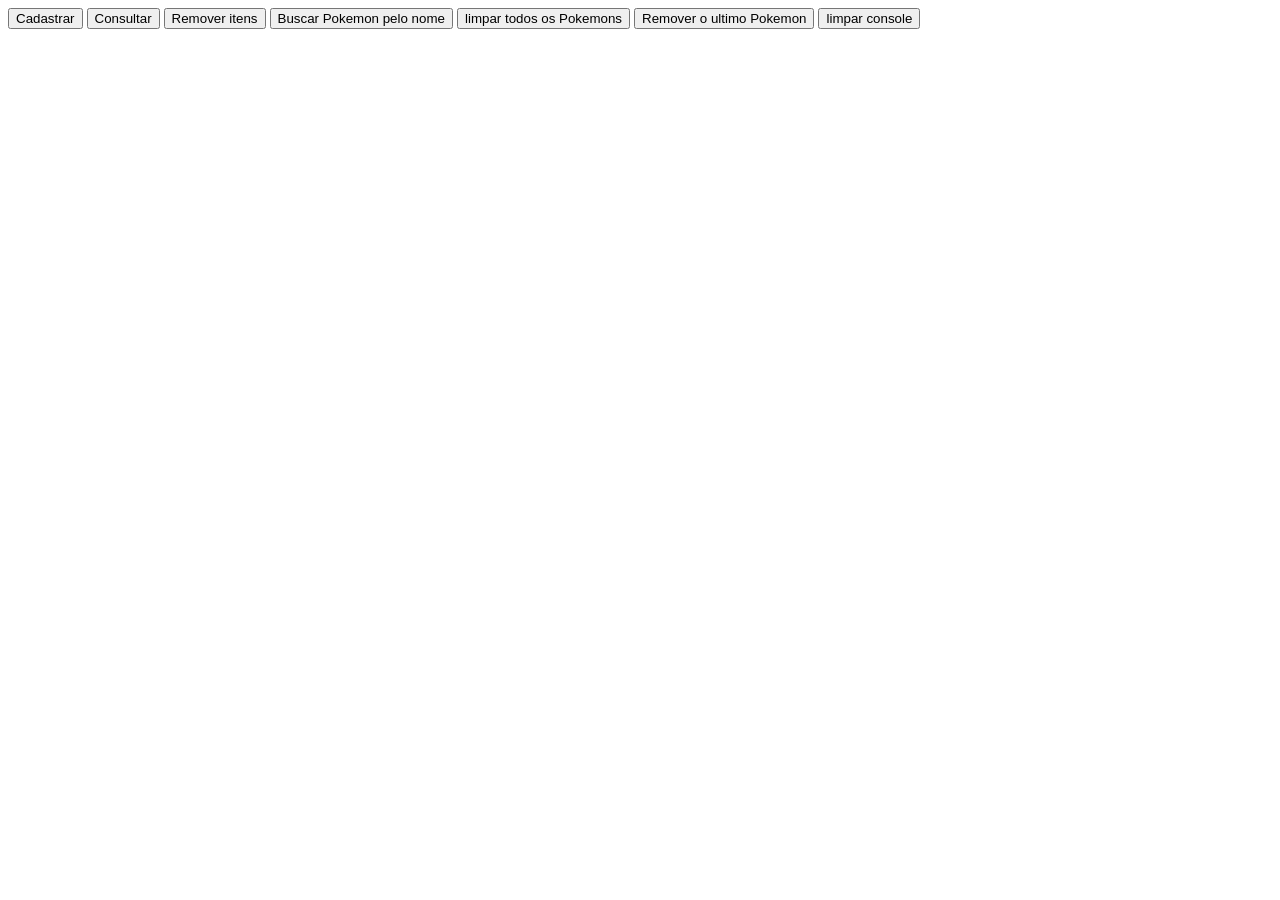
==== html/home.html @ a4f7e5c6 "Faltando arrumar css e uma função do JS" ====
<!DOCTYPE html>
<html lang="pt-br">
<head>
    <meta charset="UTF-8">
    <meta name="viewport" content="width=device-width, initial-scale=1.0">
    <title>PokeRegister</title>
</head>
<body>  
    <div class="container">
    <div class="header">
    </div>

        <div class="botoes">
        <button onclick="cadastrar()">Cadastrar</button>
        <button onclick="mostrarPokes()">Consultar</button>
        <button onclick="deletarID()">Remover itens</button>
        <button onclick="buscarPokemon()">Buscar Pokemon pelo nome</button>
        <button onclick="limparTudo()">limpar todos os Pokemons</button>
        <button onclick="removerUltimo()" > Remover o ultimo Pokemon</button>
        <button onclick="limparConsole()">limpar console</button>
        </div>
        
    </div>
</body>

    <script src="/js/script.js"></script>

</html>
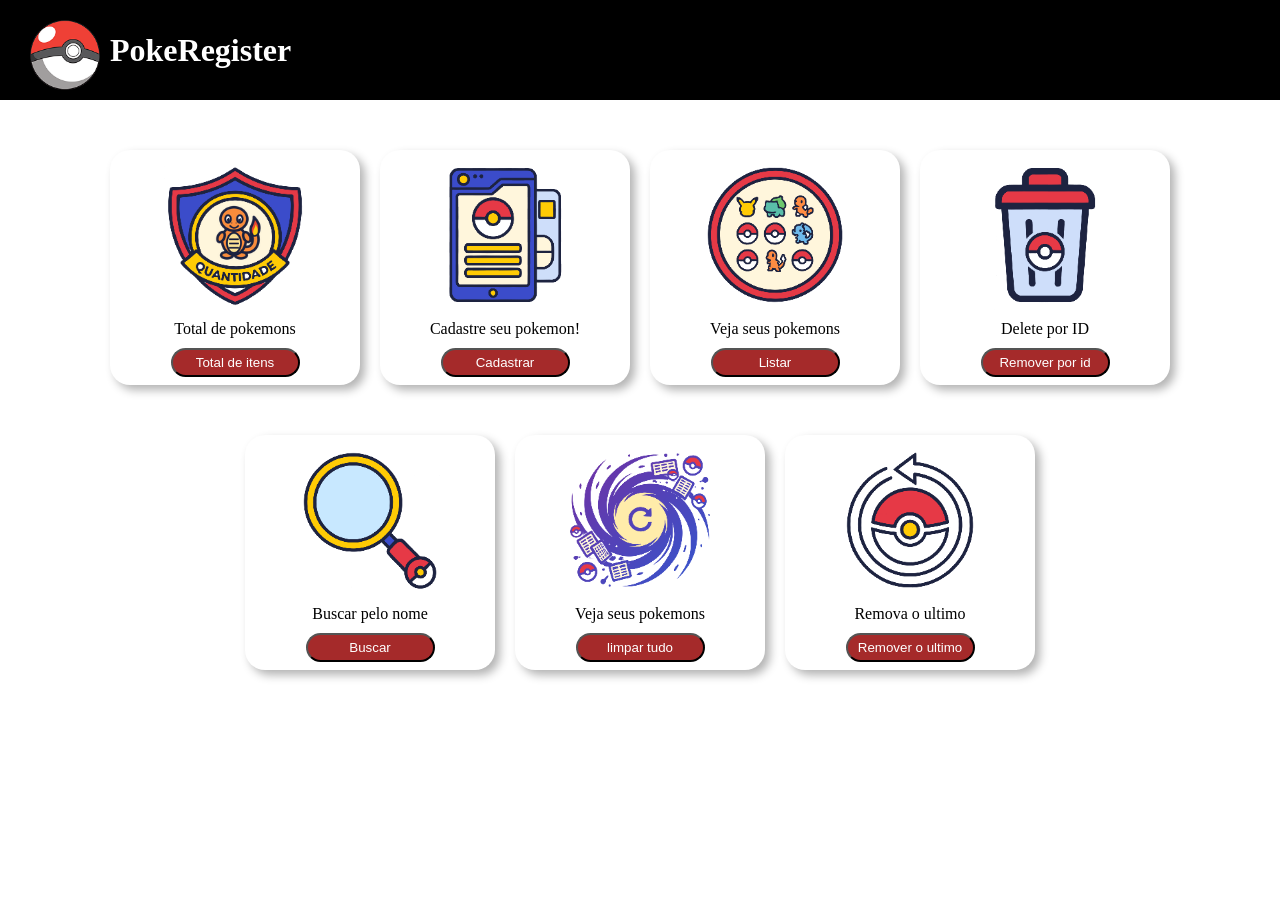
==== commit a22d306e: "Versão final" ====
--- a/html/home.html
+++ b/html/home.html
@@ -4,21 +4,72 @@
     <meta charset="UTF-8">
     <meta name="viewport" content="width=device-width, initial-scale=1.0">
     <title>PokeRegister</title>
+    <link rel="stylesheet" href="/css/home.css">
 </head>
 <body>  
+    <div class="header">
+    <img src="/imagens/Pokebola-pokeball-png-0 1.png" alt="logo" width="70px">    
+    <h1>PokeRegister</h1>
+
+
+
+    </div>
     <div class="container">
-    <div class="header">
-    </div>
+        <div class="linha">
 
-        <div class="botoes">
-        <button onclick="cadastrar()">Cadastrar</button>
-        <button onclick="mostrarPokes()">Consultar</button>
-        <button onclick="deletarID()">Remover itens</button>
-        <button onclick="buscarPokemon()">Buscar Pokemon pelo nome</button>
-        <button onclick="limparTudo()">limpar todos os Pokemons</button>
-        <button onclick="removerUltimo()" > Remover o ultimo Pokemon</button>
-        <button onclick="limparConsole()">limpar console</button>
+
+        <div class="box-exibirTudo">
+            <img src="/imagens/7_total_de_itens_charmander_colorido.png"  width="100px" height="auto    ">
+            <p>Total de pokemons</p>
+            <button onclick="exibirTotal()"> Total de itens</button>
+        </div>    
+
+
+
+        <div class="box-cadastro">
+             <img src="/imagens/1_registrar_colorido.png" width="100px" height="auto"> 
+             <p>Cadastre seu pokemon!</p>
+             <button onclick="cadastrar()">Cadastrar</button>
         </div>
+
+        <div class= "box-mostrarpokes">
+            <img src="/imagens/2_ver_pokemons_colorido.png"  width="100px" height="auto">
+            <p>Veja seus pokemons</p>
+            <button onclick="mostrarPokes()">Listar</button>
+        </div>
+
+
+        <div class="box-deletarID">
+            <img src="/imagens/3_remover_por_id_colorido.png"  width="100px" height="auto">
+            <p>Delete por ID</p>
+            <button onclick="deletarID()">Remover por id</button>
+            
+        </div>
+        </div>
+
+        <div class="linha">
+        <div class="box-buscarPoke">
+            <img src="/imagens/4_buscar_pelo_nome_colorido.png"  width="100px" height="auto">
+            <p>Buscar pelo nome</p>
+            <button onclick="buscarPokemon()">Buscar</button>
+        </div>
+
+
+        <div class="box-limparTudo">
+            <img src="/imagens/5_limpar_tudo_colorido.png"  width="100px" height="auto">
+            <p>Veja seus pokemons</p>
+            <button onclick="limparTudo()">limpar tudo</button>
+        </div>
+
+        <div class="box-removerUltimo">
+            <img src="/imagens/6_remover_o_ultimo_colorido.png"  width="100px" height="auto">
+            <p>Remova o ultimo</p>
+            <button onclick="removerUltimo()" > Remover o ultimo</button>
+        </div>
+        </div>
+
+        
+        
         
     </div>
 </body>
--- a/css/home.css
+++ b/css/home.css
@@ -0,0 +1,79 @@
+body {
+    margin: 0;
+    padding: 0;
+    box-sizing: border-box;
+}
+
+.header {
+    display: flex;
+    align-items: center;
+    gap: 10px;
+    width: 100%;
+    height: 100px;
+    padding-left: 30px;
+
+
+    background-color: black;
+    color: white;
+}
+.box-cadastro, .box-mostrarpokes,.box-deletarID,.box-buscarPoke,.box-limparTudo, .box-removerUltimo , .box-exibirTudo{
+    display: flex;
+    width: 250px;
+    height: 220px;
+    flex-direction: column;
+    align-items: center;
+    margin-top: 20px;
+    
+
+    border-radius: 20px;
+    background-color: white;
+    padding-bottom: 15px;
+
+    box-shadow: 5px 5px 10px 0px rgba(0, 0, 0, 0.3);
+   
+
+}
+ img {
+    margin-top: 10px;
+}
+.container {
+
+
+}
+.linha {
+   display: flex;
+   justify-content: center;
+   align-items: center;
+   gap: 20px;
+   margin-top: 30px;
+}
+.box-exibirTudo {
+    display: flex;
+
+}
+
+
+.container p {
+    text-align: center;
+    margin: 0; 
+}
+
+
+.container img {
+    width: 220px; 
+    height: 150px;
+    object-fit: contain;
+    margin-bottom: 10px;
+}
+.container button {
+    width: 129px;
+    padding: 5px;
+    margin-top: 10px;
+    border-radius: 20px;
+    background-color: brown;
+    color: white;
+}
+button:hover{
+    background-color: black;
+    transition: 700ms;
+}
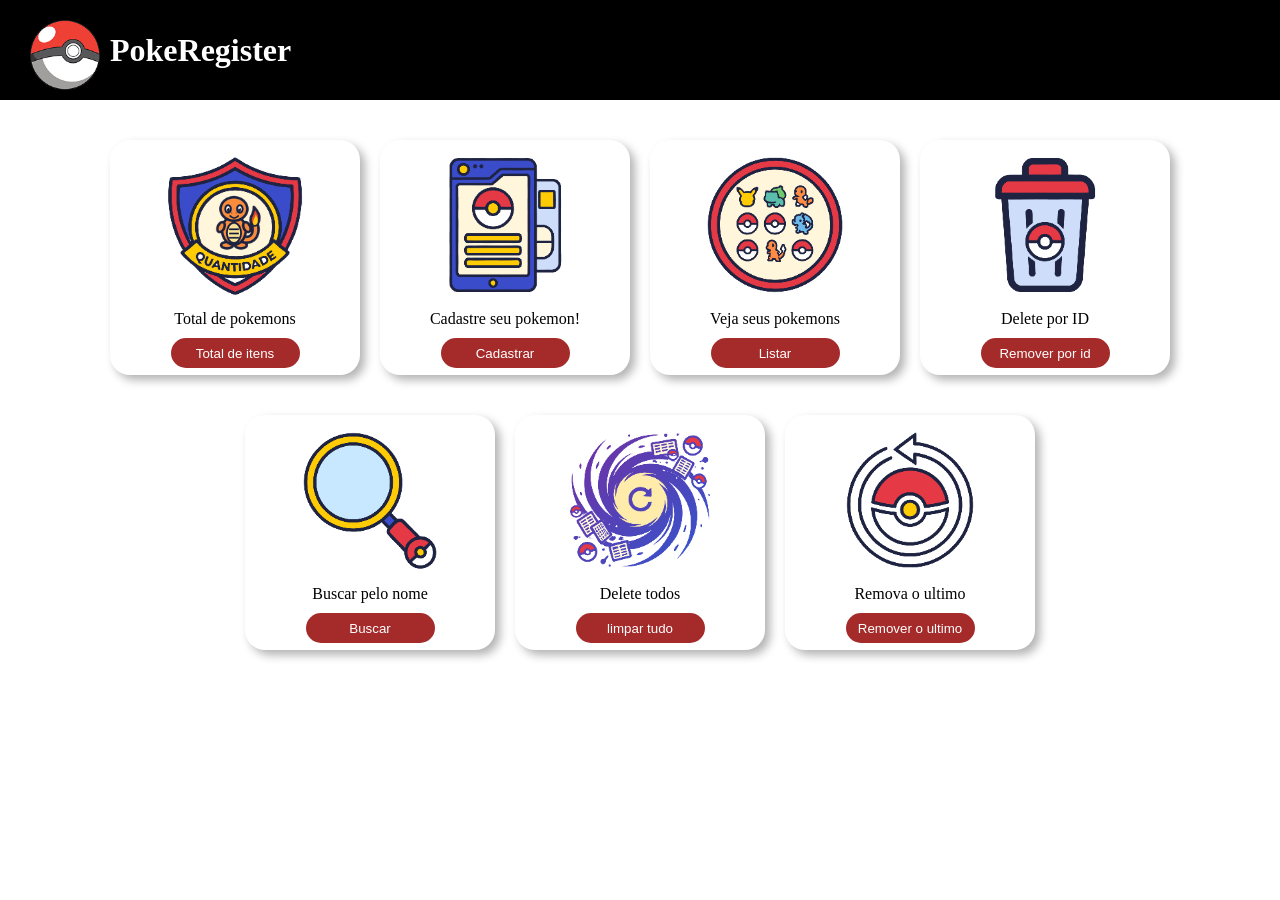
==== commit bc9ac43c: "ajustes versão final" ====
--- a/html/home.html
+++ b/html/home.html
@@ -57,7 +57,7 @@
 
         <div class="box-limparTudo">
             <img src="/imagens/5_limpar_tudo_colorido.png"  width="100px" height="auto">
-            <p>Veja seus pokemons</p>
+            <p>Delete todos</p>
             <button onclick="limparTudo()">limpar tudo</button>
         </div>
 
--- a/css/home.css
+++ b/css/home.css
@@ -8,7 +8,7 @@
     display: flex;
     align-items: center;
     gap: 10px;
-    width: 100%;
+    max-width: 100%;
     height: 100px;
     padding-left: 30px;
 
@@ -36,21 +36,15 @@
  img {
     margin-top: 10px;
 }
-.container {
 
-
-}
 .linha {
    display: flex;
    justify-content: center;
    align-items: center;
    gap: 20px;
-   margin-top: 30px;
+   margin-top: 20px;
 }
-.box-exibirTudo {
-    display: flex;
 
-}
 
 
 .container p {
@@ -67,11 +61,13 @@
 }
 .container button {
     width: 129px;
-    padding: 5px;
+    padding: 7.5px;
     margin-top: 10px;
     border-radius: 20px;
     background-color: brown;
     color: white;
+    border: none;
+   
 }
 button:hover{
     background-color: black;
